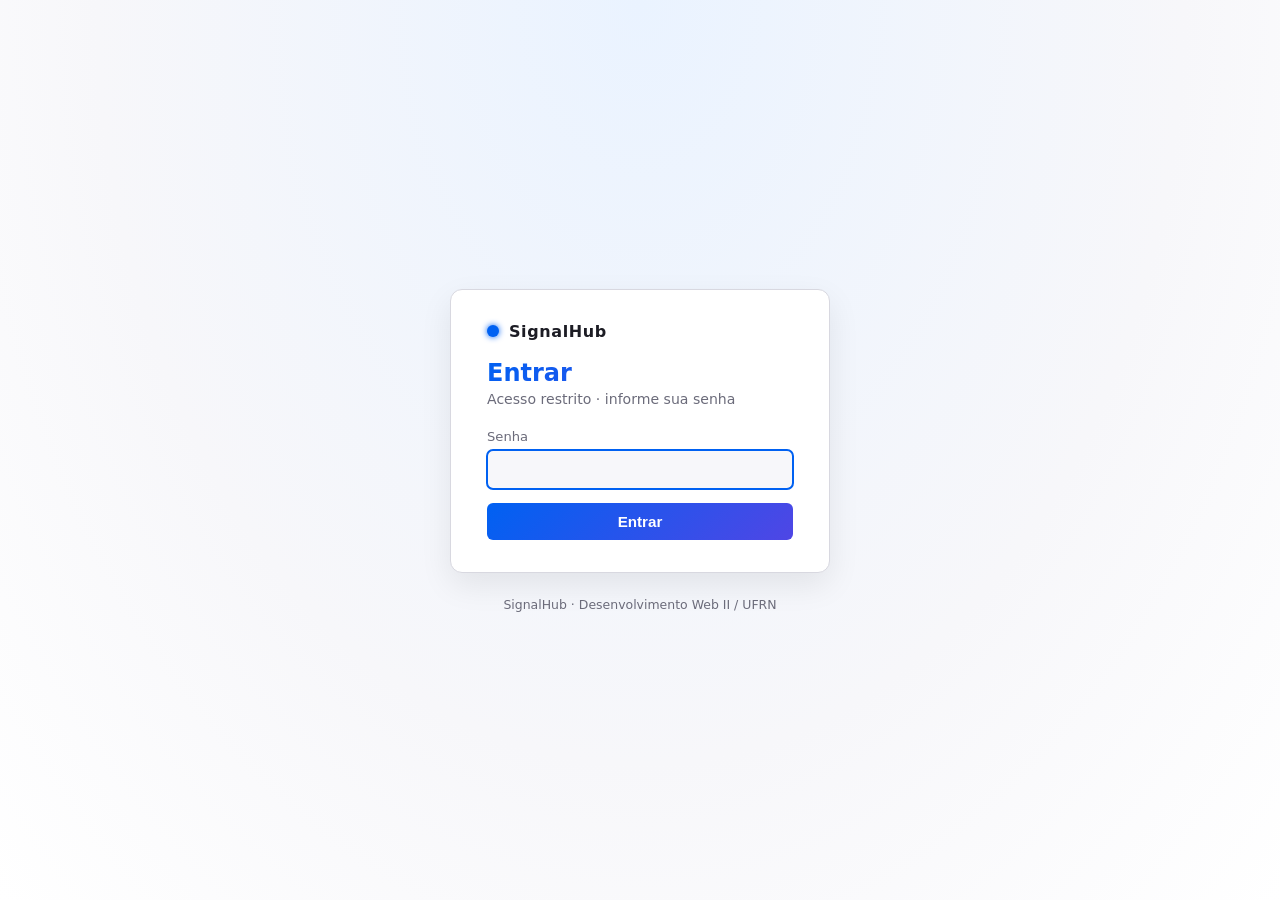
==== frontend/login/index.html @ 4bfa83db "Autenticação - FrontEnd Introduce full frontend for authentication and dashboard: adds a self-contai" ====
<!DOCTYPE html>
<html lang="pt-BR">
<head>
  <meta charset="UTF-8" />
  <meta name="viewport" content="width=device-width, initial-scale=1.0" />
  <title>SignalHub — Entrar</title>
  <link rel="stylesheet" href="css/login.css" />
</head>
<body>

  <main class="login-painel">

    <section class="login-card">

      <div class="login-logotipo">
        <span class="login-logotipo-bola"></span>
        <span>SignalHub</span>
      </div>

      <h1>Entrar</h1>
      <p class="login-subtitulo">Acesso restrito · informe sua senha</p>

      <form id="formLogin" class="login-form" autocomplete="off">
        <label>Senha
          <input name="senha" type="password" required autofocus />
        </label>
        <button type="submit" class="login-botao">Entrar</button>
      </form>

      <div class="login-mensagem" data-mensagem></div>

    </section>

    <footer class="login-rodape">SignalHub · Desenvolvimento Web II / UFRN</footer>

  </main>

  <script src="scripts/login.js" defer></script>

</body>
</html>
---- frontend/login/css/login.css ----
/* ----- Tokens locais (página de login é autocontida) ----- */

:root {
  --azul:    #0061f2;
  --azul-2:  #4f46e5;
  --texto:   #1c1c24;
  --suave:   #6b6b7a;
  --borda:   #d8d8e0;
  --fundo:   #f7f7fa;
  --erro:    #d32f2f;
}


/* ----- Reset mínimo ----- */

* { box-sizing: border-box; }

html, body {
  margin: 0;
  padding: 0;
  min-height: 100%;
}

body {
  font-family: 'Segoe UI', system-ui, -apple-system, sans-serif;
  color: var(--texto);
  background: radial-gradient(ellipse at top, #eaf3ff 0%, var(--fundo) 60%, #ffffff 100%);
  min-height: 100vh;
}


/* ----- Painel centralizado ----- */

.login-painel {
  min-height: 100vh;
  display: flex;
  flex-direction: column;
  align-items: center;
  justify-content: center;
  padding: 22px;
  gap: 24px;
}


/* ----- Card de login ----- */

.login-card {
  background: #fff;
  border: 1px solid var(--borda);
  border-radius: 12px;
  box-shadow: 0 12px 32px rgba(0, 0, 0, .08);
  padding: 32px 36px;
  width: 100%;
  max-width: 380px;
}

.login-logotipo {
  display: flex;
  align-items: center;
  gap: 10px;
  font-weight: 700;
  letter-spacing: .6px;
  margin-bottom: 18px;
  color: var(--texto);
}

.login-logotipo-bola {
  width: 12px;
  height: 12px;
  border-radius: 50%;
  background: var(--azul);
  box-shadow: 0 0 6px var(--azul);
}

.login-card h1 {
  margin: 4px 0;
  font-size: 1.5rem;
  background: linear-gradient(135deg, var(--azul), var(--azul-2));
  -webkit-background-clip: text;
  background-clip: text;
  color: transparent;
  font-weight: 700;
}

.login-subtitulo {
  color: var(--suave);
  margin: 0 0 22px;
  font-size: .88rem;
}


/* ----- Formulário ----- */

.login-form {
  display: flex;
  flex-direction: column;
  gap: 14px;
}

.login-form label {
  display: flex;
  flex-direction: column;
  gap: 6px;
  font-size: .82rem;
  color: var(--suave);
}

.login-form input {
  padding: 10px 12px;
  border: 1px solid var(--borda);
  border-radius: 6px;
  font-size: .95rem;
  color: var(--texto);
  background: var(--fundo);
}

.login-form input:focus {
  outline: 2px solid var(--azul);
  outline-offset: -1px;
}


/* ----- Botão ----- */

.login-botao {
  background: linear-gradient(135deg, var(--azul), var(--azul-2));
  color: #fff;
  border: 0;
  padding: 10px 14px;
  border-radius: 6px;
  font-size: .95rem;
  cursor: pointer;
  font-weight: 600;
  transition: filter .12s;
}

.login-botao:hover {
  filter: brightness(1.08);
}

.login-botao:disabled {
  opacity: .55;
  cursor: progress;
}


/* ----- Mensagem ----- */

.login-mensagem {
  margin-top: 14px;
  font-size: .85rem;
  border-radius: 6px;
}

.login-mensagem:empty {
  display: none;
}

.login-mensagem.erro {
  padding: 9px 12px;
  background: #fdecea;
  color: var(--erro);
}


/* ----- Rodapé ----- */

.login-rodape {
  color: var(--suave);
  font-size: .78rem;
}
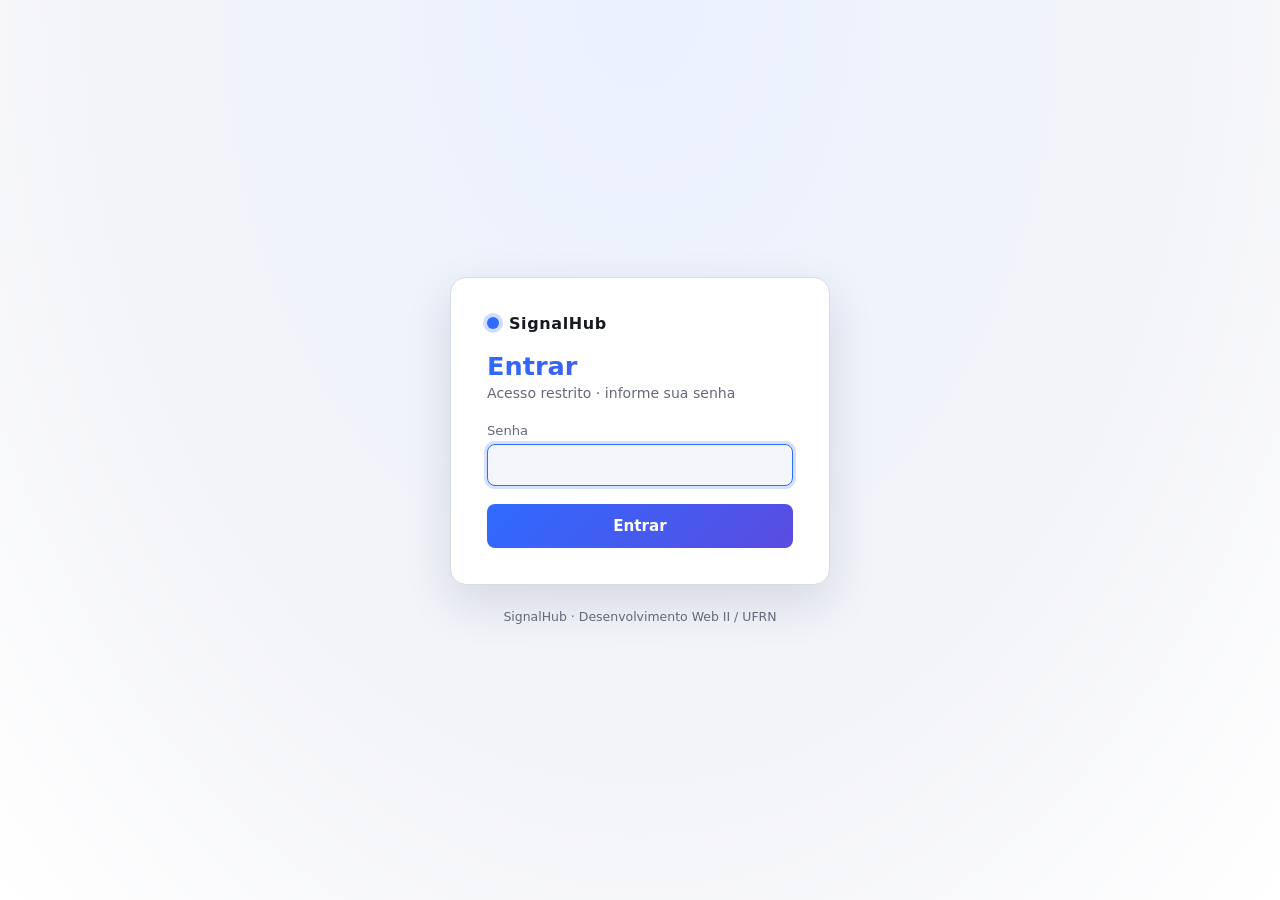
==== commit e3170eba: "Sprint 3: JWT auth, Acronis, security & UI Implements Sprint 3 features and refactors project layout" ====
--- a/frontend/login/index.html
+++ b/frontend/login/index.html
@@ -27,7 +27,7 @@
         <button type="submit" class="login-botao">Entrar</button>
       </form>
 
-      <div class="login-mensagem" data-mensagem></div>
+      <div class="login-mensagem" data-mensagem role="alert" aria-live="assertive"></div>
 
     </section>
 
@@ -35,6 +35,7 @@
 
   </main>
 
+  <script src="../nucleo/sessao.js" defer></script>
   <script src="scripts/login.js" defer></script>
 
 </body>
--- a/frontend/login/css/login.css
+++ b/frontend/login/css/login.css
@@ -1,13 +1,38 @@
-/* ----- Tokens locais (página de login é autocontida) ----- */
+/* ═══════════════════════════════════════════════
+   login.css — Página de login (autocontida: define seus próprios tokens).
+   Responsiva, com tema claro/escuro automático e foco acessível.
+   ═══════════════════════════════════════════════ */
 
 :root {
-  --azul:    #0061f2;
-  --azul-2:  #4f46e5;
-  --texto:   #1c1c24;
-  --suave:   #6b6b7a;
-  --borda:   #d8d8e0;
-  --fundo:   #f7f7fa;
-  --erro:    #d32f2f;
+  color-scheme: light dark;
+
+  --azul:    #2f6bff;
+  --azul-2:  #5a4be0;
+  --texto:   #181a23;
+  --suave:   #646878;
+  --borda:   #d8dae6;
+  --campo:   #f5f6fb;
+  --cartao:  #ffffff;
+  --fundo-a: #eaf1ff;
+  --fundo-b: #f3f4f8;
+  --erro-fundo: #fdecea;
+  --erro-texto: #b4232a;
+  --sombra:  0 18px 48px rgba(20, 22, 45, .12);
+}
+
+@media (prefers-color-scheme: dark) {
+  :root {
+    --texto:   #eef0f7;
+    --suave:   #969bad;
+    --borda:   #2e3340;
+    --campo:   #1e222c;
+    --cartao:  #171a22;
+    --fundo-a: #131a2e;
+    --fundo-b: #0e1016;
+    --erro-fundo: #3a1d1e;
+    --erro-texto: #ff9ea1;
+    --sombra:  0 18px 48px rgba(0, 0, 0, .6);
+  }
 }
 
 
@@ -22,10 +47,17 @@
 }
 
 body {
-  font-family: 'Segoe UI', system-ui, -apple-system, sans-serif;
+  font-family: 'Segoe UI', system-ui, -apple-system, 'Helvetica Neue', Arial, sans-serif;
   color: var(--texto);
-  background: radial-gradient(ellipse at top, #eaf3ff 0%, var(--fundo) 60%, #ffffff 100%);
+  background: radial-gradient(ellipse at top, var(--fundo-a) 0%, var(--fundo-b) 60%, var(--cartao) 100%);
   min-height: 100vh;
+  min-height: 100dvh;
+}
+
+:focus-visible {
+  outline: 2px solid var(--azul);
+  outline-offset: 2px;
+  border-radius: 6px;
 }
 
 
@@ -33,6 +65,7 @@
 
 .login-painel {
   min-height: 100vh;
+  min-height: 100dvh;
   display: flex;
   flex-direction: column;
   align-items: center;
@@ -45,11 +78,11 @@
 /* ----- Card de login ----- */
 
 .login-card {
-  background: #fff;
+  background: var(--cartao);
   border: 1px solid var(--borda);
-  border-radius: 12px;
-  box-shadow: 0 12px 32px rgba(0, 0, 0, .08);
-  padding: 32px 36px;
+  border-radius: 16px;
+  box-shadow: var(--sombra);
+  padding: clamp(24px, 5vw, 36px);
   width: 100%;
   max-width: 380px;
 }
@@ -69,12 +102,12 @@
   height: 12px;
   border-radius: 50%;
   background: var(--azul);
-  box-shadow: 0 0 6px var(--azul);
+  box-shadow: 0 0 0 4px color-mix(in srgb, var(--azul) 22%, transparent);
 }
 
 .login-card h1 {
   margin: 4px 0;
-  font-size: 1.5rem;
+  font-size: 1.6rem;
   background: linear-gradient(135deg, var(--azul), var(--azul-2));
   -webkit-background-clip: text;
   background-clip: text;
@@ -106,40 +139,50 @@
 }
 
 .login-form input {
-  padding: 10px 12px;
+  padding: 11px 13px;
   border: 1px solid var(--borda);
-  border-radius: 6px;
+  border-radius: 8px;
   font-size: .95rem;
+  font-family: inherit;
   color: var(--texto);
-  background: var(--fundo);
+  background: var(--campo);
+  transition: border-color .14s, box-shadow .14s;
 }
 
 .login-form input:focus {
-  outline: 2px solid var(--azul);
-  outline-offset: -1px;
+  outline: none;
+  border-color: var(--azul);
+  box-shadow: 0 0 0 3px color-mix(in srgb, var(--azul) 20%, transparent);
 }
 
 
 /* ----- Botão ----- */
 
 .login-botao {
+  margin-top: 4px;
+  min-height: 44px;
   background: linear-gradient(135deg, var(--azul), var(--azul-2));
   color: #fff;
   border: 0;
-  padding: 10px 14px;
-  border-radius: 6px;
+  padding: 11px 14px;
+  border-radius: 8px;
   font-size: .95rem;
+  font-family: inherit;
   cursor: pointer;
   font-weight: 600;
-  transition: filter .12s;
+  transition: filter .12s, transform .12s;
 }
 
 .login-botao:hover {
   filter: brightness(1.08);
 }
 
+.login-botao:active {
+  transform: translateY(1px);
+}
+
 .login-botao:disabled {
-  opacity: .55;
+  opacity: .6;
   cursor: progress;
 }
 
@@ -149,7 +192,7 @@
 .login-mensagem {
   margin-top: 14px;
   font-size: .85rem;
-  border-radius: 6px;
+  border-radius: 8px;
 }
 
 .login-mensagem:empty {
@@ -157,9 +200,9 @@
 }
 
 .login-mensagem.erro {
-  padding: 9px 12px;
-  background: #fdecea;
-  color: var(--erro);
+  padding: 10px 12px;
+  background: var(--erro-fundo);
+  color: var(--erro-texto);
 }
 
 
@@ -168,4 +211,12 @@
 .login-rodape {
   color: var(--suave);
   font-size: .78rem;
-}
+  text-align: center;
+}
+
+
+@media (prefers-reduced-motion: reduce) {
+  * {
+    transition-duration: .001ms !important;
+  }
+}
